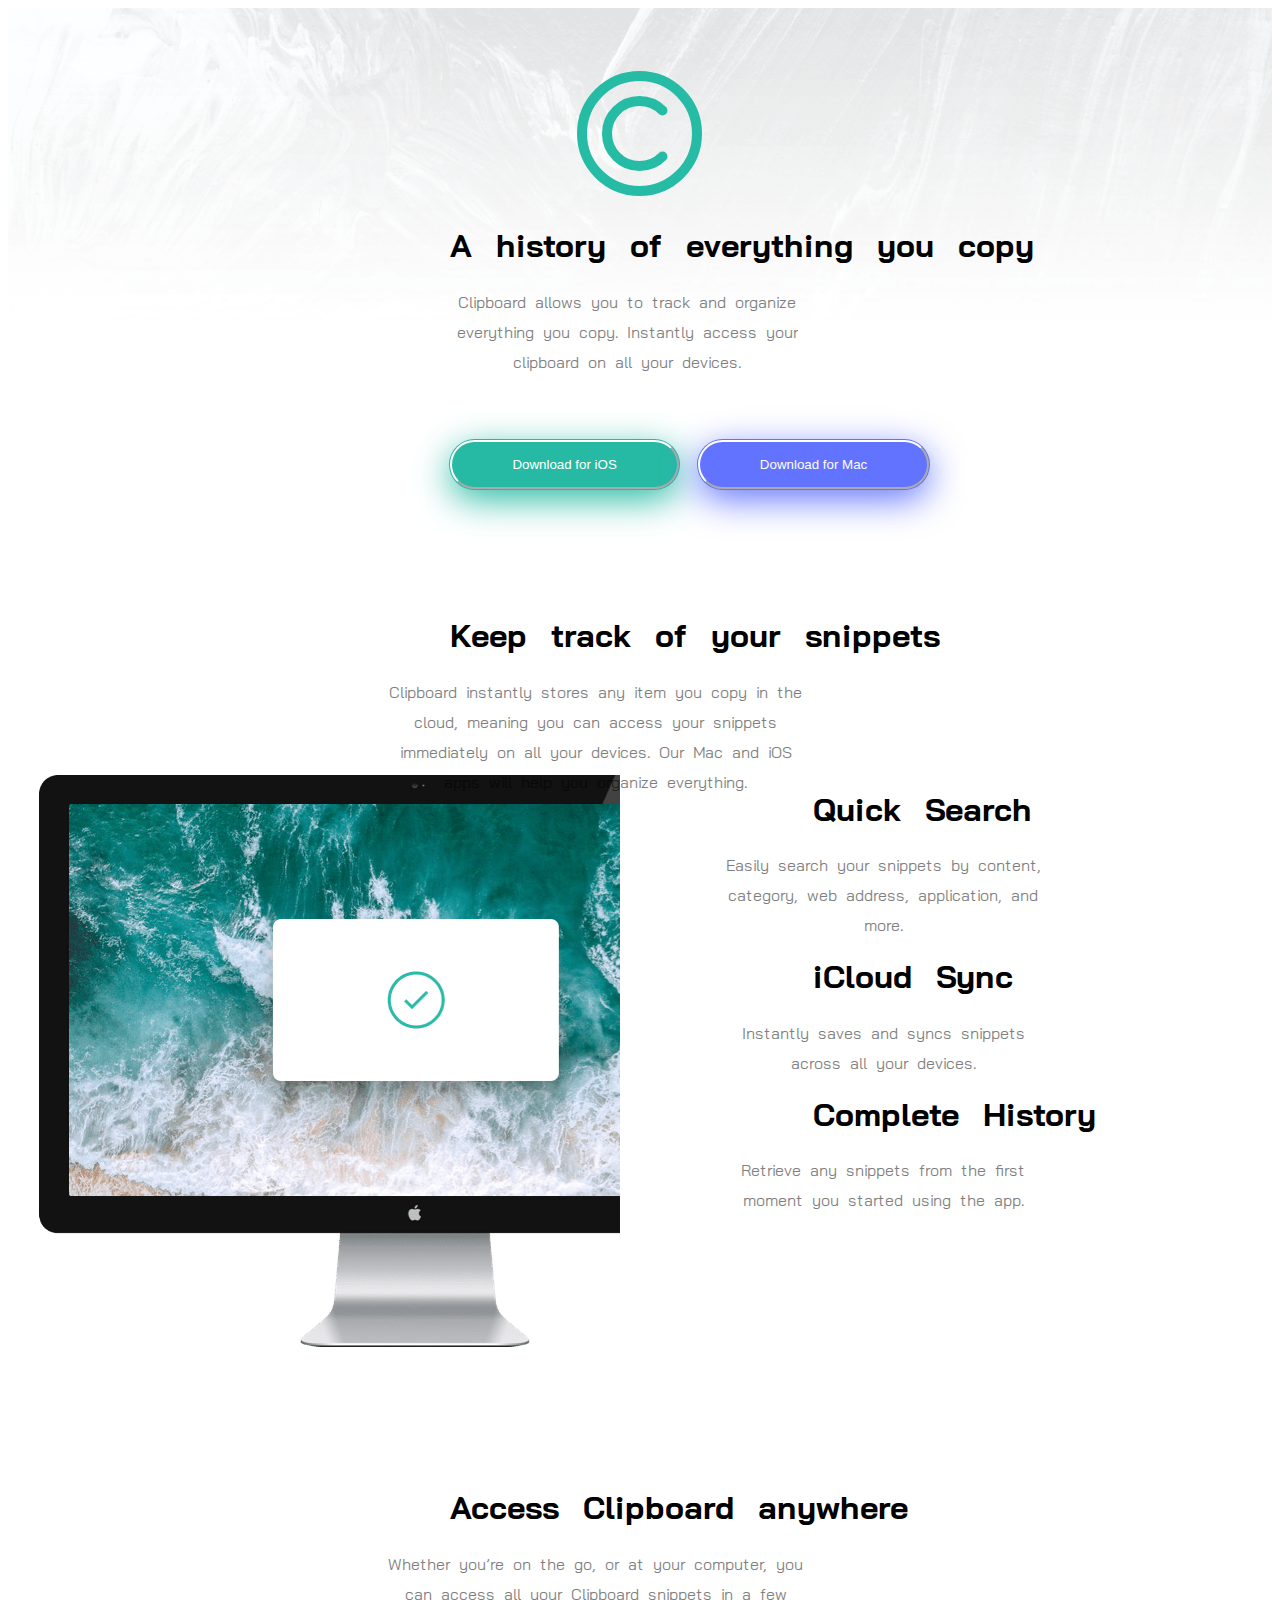
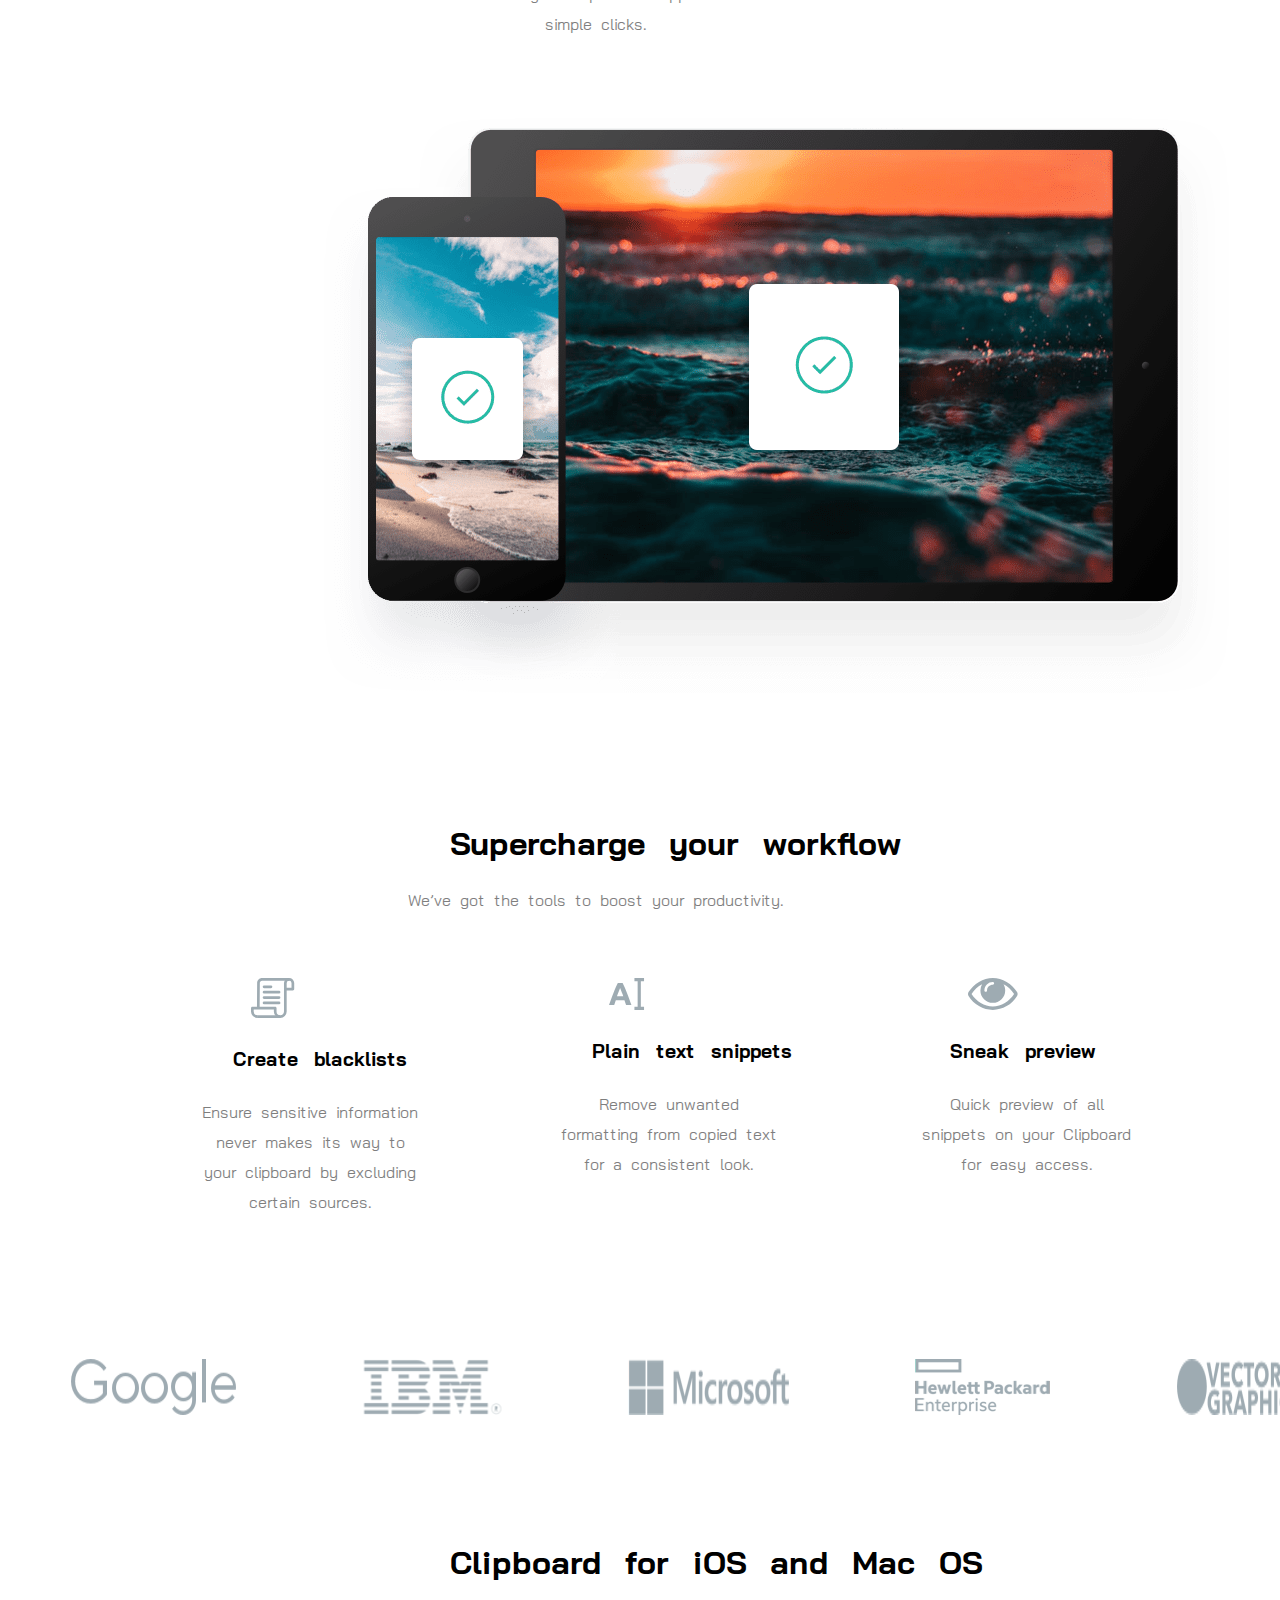
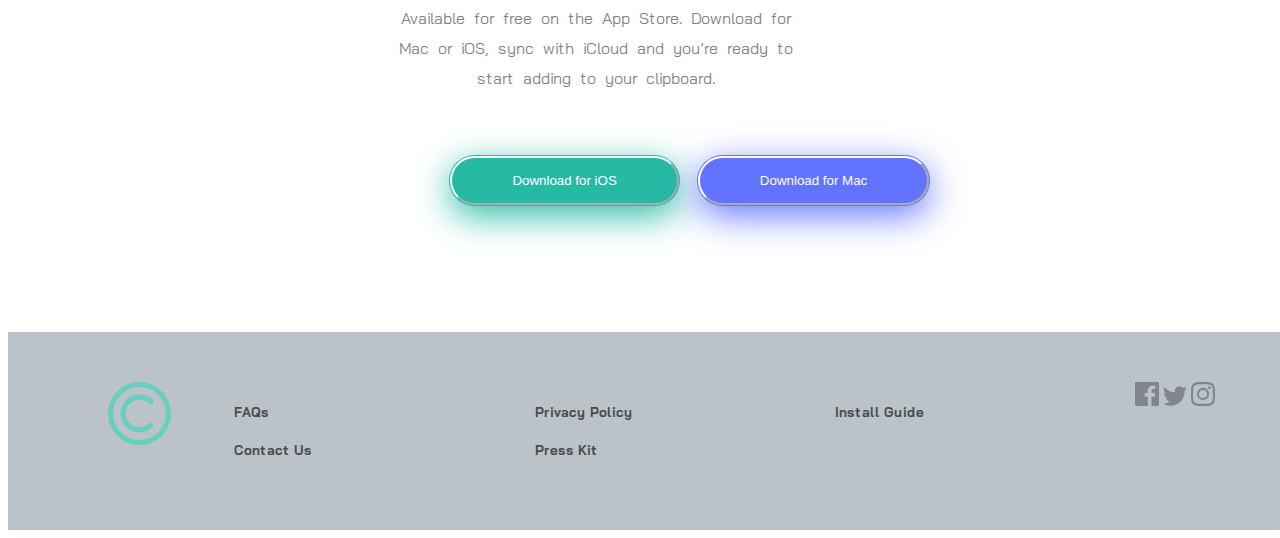
==== clipboard/index.html @ 3265832b "https://whimsical-selkie-6fd6c7.netlify.app/" ====
<!DOCTYPE html>
<html lang="en">
<head>
  <meta charset="UTF-8">
  <meta name="viewport" content="width=device-width, initial-scale=1.0"> <!-- displays site properly based on user's device -->

  <link rel="icon" type="image/png" sizes="32x32" href="./images/favicon-32x32.png">
  
  <title>Frontend Mentor | Clipboard landing page</title>

  <!-- Feel free to remove these styles or customise in your own stylesheet 👍 -->
  <style>
    @import url('https://fonts.googleapis.com/css2?family=Bai+Jamjuree:ital@1&display=swap');
   body{
    overflow-x: hidden;
    font-family: 'Bai Jamjuree', sans-serif;
   }
.container{
  background-image: url("bg-header-desktop.png");
 background-repeat: no-repeat;
 background-size: contain;
  width:100%;
  height:500px;
  margin: auto;
  justify-content: center;

}
.logo{
 margin-top: 5%;
 margin-left: 45%;
}
h1{
  margin-top: 2%;
  margin-left: 35%;
  word-spacing: 15px;
}
p{
  opacity:0.5;
  font-weight: 30px;
  margin-left: 35%;
  margin-right: 37%;
  text-align: center;
  line-height: 30px;
  word-spacing: 5px;
}
.button{
  margin-top: 5%;
 margin-left: 35%;
}
button{
  border-color: white;
  border-radius: 50px;
  padding:15px 60px;
  margin-right: 15px;
 color:white;
 font-weight: 20px;
}
.btn1{
  box-shadow:hsl(171, 66%, 44%) 0px 10px 36px 0px, hsl(171, 66%, 44%) 0px 0px 0px 1px;
  background-color: hsl(171, 66%, 44%);
}
.btn2{
  box-shadow:hsl(233, 100%, 69%) 0px 10px 36px 0px, hsl(233, 100%, 69%) 0px 0px 0px 1px;
  background-color: hsl(233, 100%, 69%);
}
.container1{
  margin-top: 10%;


}
.p1{
  margin-left: 30%;
}
.container2{
  display:flex;
  margin-top: 20%;
  width:100%;
  height:600px;
}
.cmp{
  flex:1;
background-image: url("image-computer.png");
background-repeat: no-repeat;
background-position: -22%;
}
ul{
  flex:1;
  list-style-type: none;
  margin-left: 0%;
}
.p2{
  margin-left: 10%;
 
}
.h1{
  margin-left: 25%;
}
.device{
  margin-top: 5%;
  margin-left:25%;
}
.container3{
  margin-top:5%;
  display: flex;
  margin-left: 15%;
}
.ct1,.ct2,.ct3{
flex:50%;
}
.p{
  margin-left: 0%;
}
.i{
  margin-left:15%;
}
h4{
  word-spacing: 10px;
  font-size: larger;
  margin-left: 10%;
}
.container4{
  display: flex;
  margin-top: 10%;
}
.img{
flex:20%;
margin-left: 5%;
margin-right: 5%;
}
footer{
  width:100%;
  margin-top: 10%;
  background-color: hsl(201, 11%, 66%);
  display: flex;
 opacity: 0.7;
  padding:50px 100px;
}
 footer div{
flex:50%;
margin-left: 5%;
}
.logo1{
  width:5%;
  height: 10%;
}
.socialMedia{
 display:flex;
}

  </style>
</head>
<body>
  <div class="container">
    <img  class="logo" src="logo.svg">
   <h1>A history of everything you copy</h1>
<p >
  Clipboard allows you to track and organize everything you 
  copy. Instantly access your clipboard on all your devices.</p>
  <div class="button">
    <button class="btn1">   Download for iOS</button>
    <button class="btn2">     Download for Mac</button>
  </div>
  <div class="container1">
  <h1 >Keep track of your snippets</h1>
  <p class="p1"> Clipboard instantly stores any item you copy in the cloud, 
    meaning you can access your snippets immediately on all your 
    devices. Our Mac and iOS apps will help you organize everything.</p>
</div>

  </div>
  <div class="container2">
    <div class="cmp"></div>
    <ul>
      <li>
        <h1 class="h1">  Quick Search</h1>
        <p class="p2"> Easily search your snippets by content, category, web address, application, and more.</p>
      </li>
      <li>
        <h1 class="h1"> iCloud Sync</h1>
        <p class="p2"> 
          Instantly saves and syncs snippets across all your devices.</p>
      </li>
      <li>
        <h1 class="h1">  Complete History</h1>
        <p class="p2"> 
          Retrieve any snippets from the first moment you started using the app.</p>
      </li>
    </ul>
    
  </div>
  <div class="container1">
    <h1 >  Access Clipboard anywhere</h1>
    <p class="p1">   Whether you’re on the go, or at your computer, you can access all your Clipboard 
      snippets in a few simple clicks.
    </p>
    <img  class="device"src="image-devices.png">
  </div>
  <div class="container1">
    <h1 > Supercharge your workflow</h1>
    <p class="p1"> We’ve got the tools to boost your productivity.</p>
  </div>
  <div class="container3">
   <div class="ct1">
    <img class="i"src="icon-blacklist.svg">
    <h4>Create blacklists</h4>
    <p class="p"> Ensure sensitive information never makes its way to your clipboard by excluding certain sources.
    </p>
   </div>
   <div class="ct2">
    <img class="i" src="icon-text.svg">
    <h4>  Plain text snippets</h4>
    <p class="p">   Remove unwanted formatting from copied text for a consistent look.
    </p>
   </div>
   <div class="ct3">
    <img class="i"src="icon-preview.svg">
    <h4>Sneak preview
    </h4>
    <p class="p"> Quick preview of all snippets on your Clipboard for easy access.
    </p>
   </div>
  </div>

  <div class="container4">
    <img  class="img"src="logo-google.png">
    <img class="img"src="logo-ibm.png">
    <img class="img"src="logo-microsoft.png">
    <img class="img"src="logo-hp.png">
    <img class="img"src="logo-vector-graphics.png">
  </div>
  <div class="container1">
    <h1 >
      Clipboard for iOS and Mac OS</h1>
    <p class="p1">  Available for free on the App Store. Download for Mac or iOS, sync with iCloud 
      and you’re ready to start adding to your clipboard.
    </p>
    <div class="button">
      <button class="btn1">   Download for iOS</button>
      <button class="btn2">     Download for Mac</button>
    </div>
  </div>
  <footer>
    <img class="logo1" src="logo.svg">
    <div><h5>  FAQs</h5>
      <h5>   Contact Us</h5>
    </div>
    <div><h5>   Privacy Policy
    </h5>
      <h5>     Press Kit</h5>
  </div>
    <div><h5>   Install Guide</h5>
     
    </div>
    <div class="SocialMedia">
      <img src="icon-facebook.svg">
      <img src="icon-twitter.svg">
      <img src="icon-instagram.svg">
    </div>
   
  </footer>
  <!-- A history of everything you copy

  Clipboard allows you to track and organize everything you 
  copy. Instantly access your clipboard on all your devices.




  Keep track of your snippets

  Clipboard instantly stores any item you copy in the cloud, 
  meaning you can access your snippets immediately on all your 
  devices. Our Mac and iOS apps will help you organize everything.

  Quick Search

  Easily search your snippets by content, category, web address, application, and more.

  iCloud Sync

  Instantly saves and syncs snippets across all your devices.

  Complete History

  Retrieve any snippets from the first moment you started using the app.

  Access Clipboard anywhere

  Whether you’re on the go, or at your computer, you can access all your Clipboard 
  snippets in a few simple clicks.

  Supercharge your workflow

  We’ve got the tools to boost your productivity.

  Create blacklists

  Ensure sensitive information never makes its way to your clipboard by excluding certain sources.

  Plain text snippets

  Remove unwanted formatting from copied text for a consistent look.

  Sneak preview

  Quick preview of all snippets on your Clipboard for easy access.

  Clipboard for iOS and Mac OS

  Available for free on the App Store. Download for Mac or iOS, sync with iCloud 
  and you’re ready to start adding to your clipboard.

  Download for iOS
  Download for Mac

  FAQs
  Contact Us
  Privacy Policy
  Press Kit
  Install Guide
   -->
  
</body>
</html>
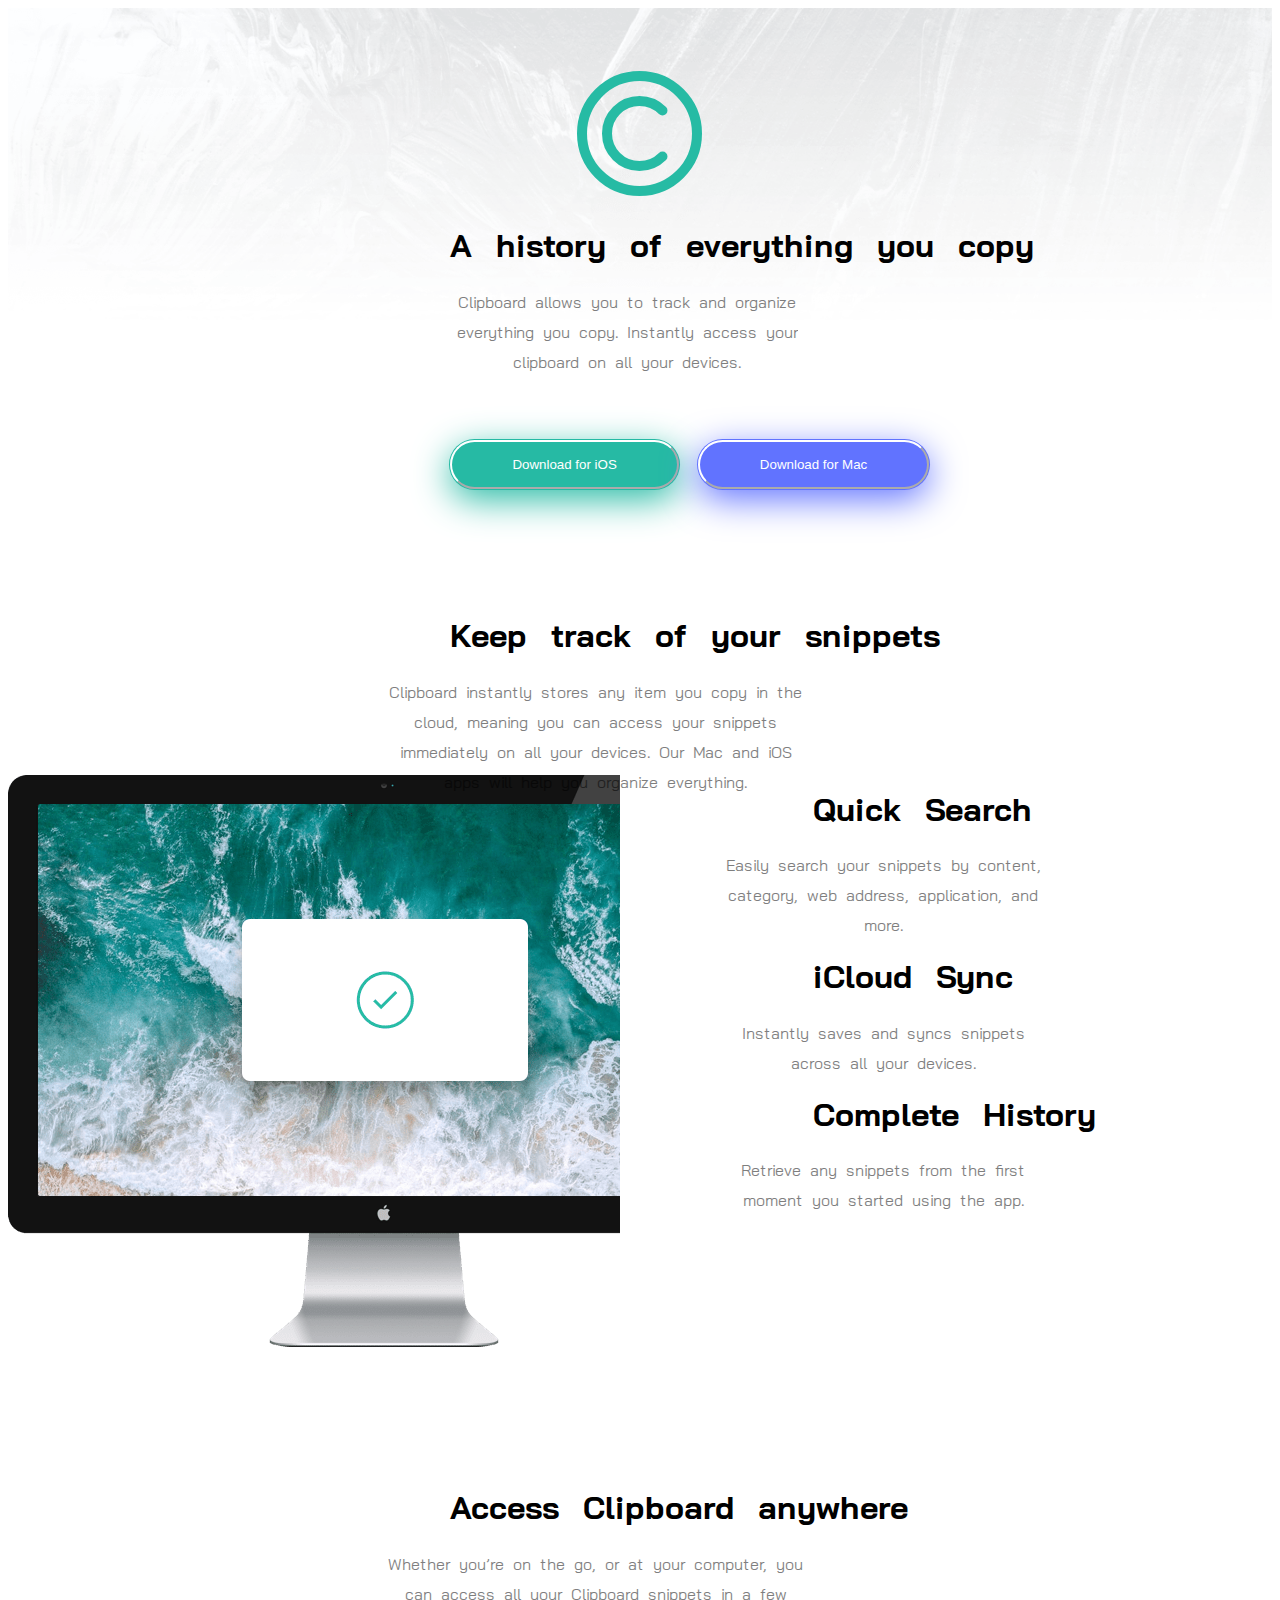
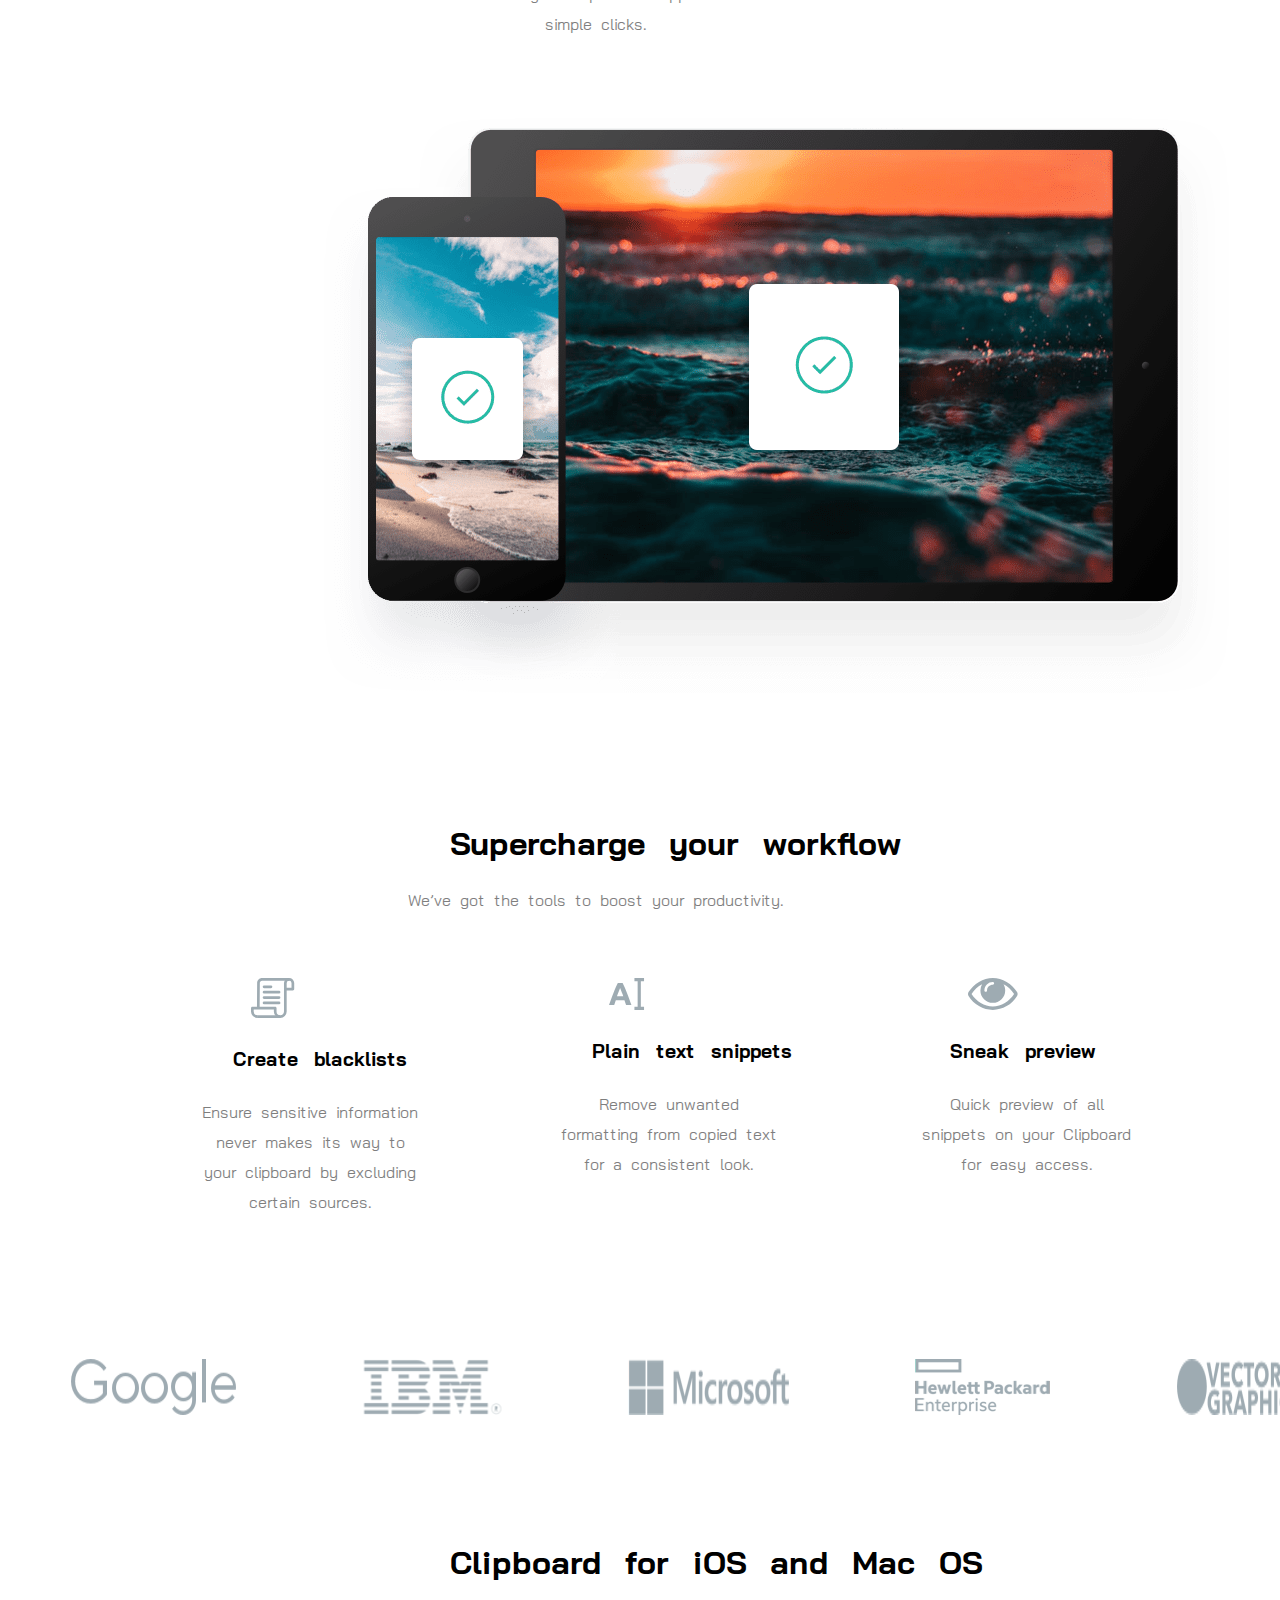
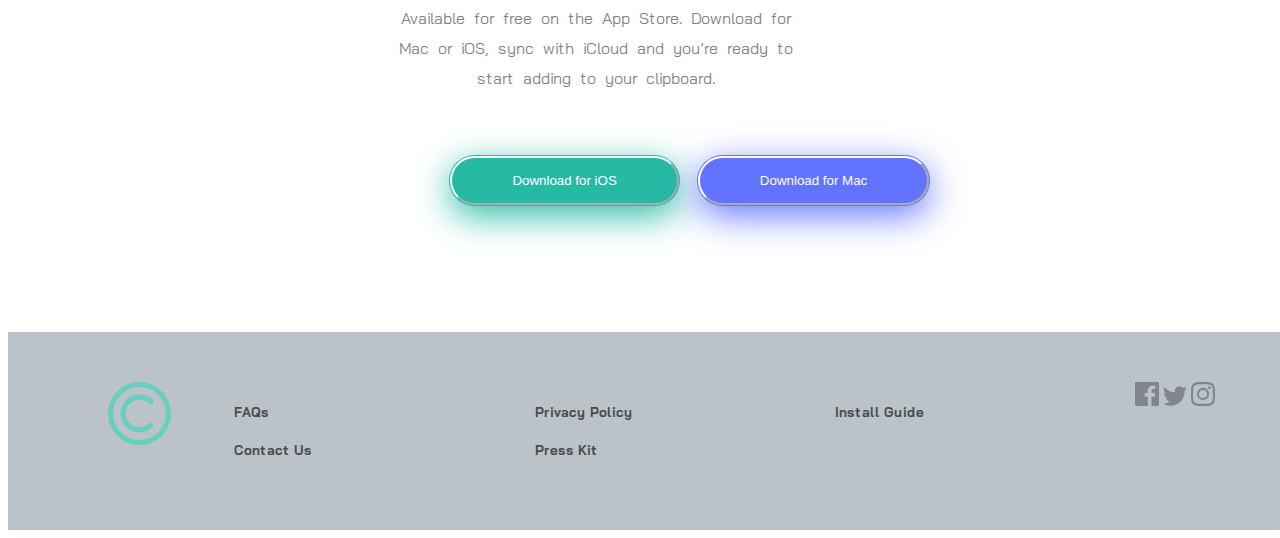
==== commit 0bc0ceae: "little change" ====
--- a/clipboard/index.html
+++ b/clipboard/index.html
@@ -81,7 +81,8 @@
   flex:1;
 background-image: url("image-computer.png");
 background-repeat: no-repeat;
-background-position: -22%;
+background-position: left;
+  
 }
 ul{
   flex:1;
@@ -321,4 +322,4 @@
    -->
   
 </body>
-</html>+</html>
